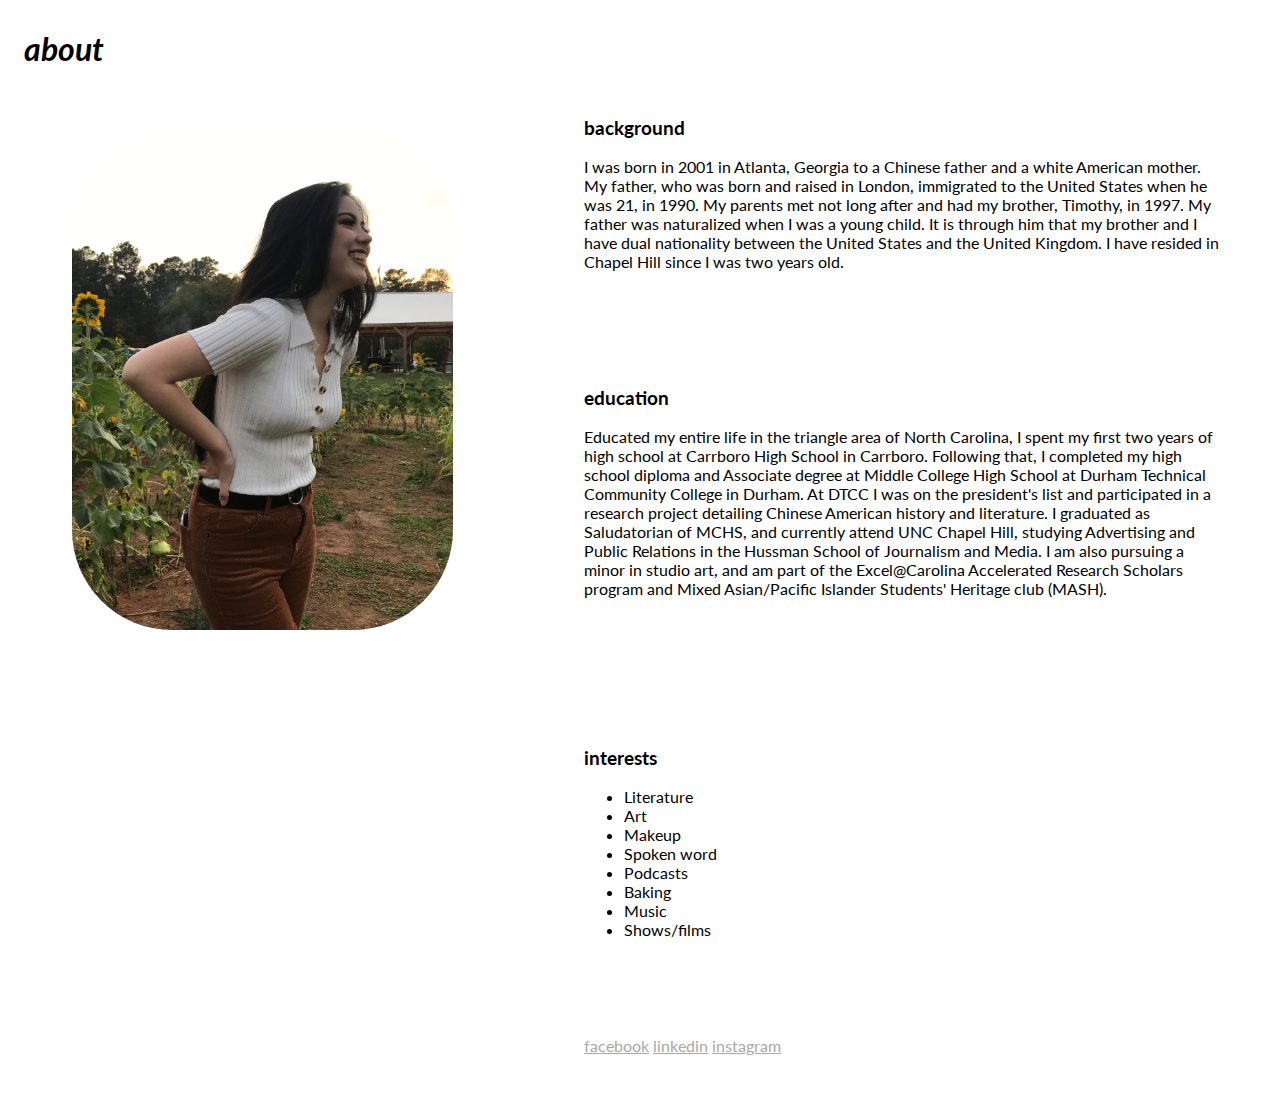
==== aboutme/index.html @ 5eb5057d "Add files via upload" ====
<!DOCTYPE html>
<html lang="en">

<head>
    <meta charset="UTF-8">
    <link rel="stylesheet" type="text/css" href="styles.css">
    <link href='https://fonts.googleapis.com/css?family=Lato:100italic' rel='stylesheet' type='text/css'>
    <link href='https://fonts.googleapis.com/css?family=Lato:300' rel='stylesheet' type='text/css'>
    <title>About</title>
</head>

<body>
    <header>
        <h1>about</h1>
    </header>
    <br>
    <div class="image">
        <img src="IMG_87192.JPG" alt="Photo of Abigail Leow." height="500">
    </div>
    <div class="background">
        <h3>background</h3>
        <p>I was born in 2001 in Atlanta, Georgia to a Chinese father and a white American mother. My father, who was born and raised in London, immigrated to the United States when he was 21, in 1990. My parents met not long after and had my brother, Timothy, in 1997. My father was naturalized when I was a young child. It is through him that my brother and I have dual nationality between the United States and the United Kingdom. I have resided in Chapel Hill since I was two years old.</p>
    </div>
    <div class="education">
        <h3>education</h3>
        <p>Educated my entire life in the triangle area of North Carolina, I spent my first two years of high school at Carrboro High School in Carrboro. Following that, I completed my high school diploma and Associate degree at Middle College High School at Durham Technical Community College in Durham. At DTCC I was on the president's list and participated in a research project detailing Chinese American history and literature. I graduated as Saludatorian of MCHS, and currently attend UNC Chapel Hill, studying Advertising and Public Relations in the Hussman School of Journalism and Media. I am also pursuing a minor in studio art, and am part of the Excel@Carolina Accelerated Research Scholars program and Mixed Asian/Pacific Islander Students' Heritage club (MASH).</p>
    </div>
    <div class="interests">
        <h3>interests</h3>
        <ul>
            <li>Literature</li>
            <li>Art</li>
            <li>Makeup</li>
            <li>Spoken word</li>
            <li>Podcasts</li>
            <li>Baking</li>
            <li>Music</li>
            <li>Shows/films</li>
        </ul>
    </div>
    <footer>
        <a href="https://www.facebook.com/abigail.leow.7?ref=bookmarks">facebook</a>
        <a href="https://www.linkedin.com/in/abigail-leow-b4a585164/">linkedin</a>
        <a href="https://www.instagram.com/ldnroe/?hl=en">instagram</a></footer>
</body>

</html>
---- aboutme/styles.css ----
body {
    display: grid;
    grid-template-rows: 10vh 30vh 40vh 20vh;
    grid-template-columns: 45vw 50vw;
    grid-template-areas: "header header"
        "image background"
        "image education"
        "image interests";
    font-family: lato, sans-serif;
}

p {
    font-weight: 400;
}

header {
    grid-area: header;
    height: 1em;
    padding-left: 1em;
    font-style: italic;
}

.image {
    grid-area: image;
    max-width: 2em;
    padding-left: 4em;
    padding-top: 2em;
}

img {
    border-radius: 100px;
}

.background {
    grid-area: background;
}

.education {
    grid-area: education;
}

.interests {
    grid-area: interests;
}

footer {
    height: 2vh;
    padding-top: 8em;
    padding-bottom: 2em;
}

a:link {
    color: darkgray
}

a:hover {
    color: dimgray
}

a:visited {
    color: gray
}
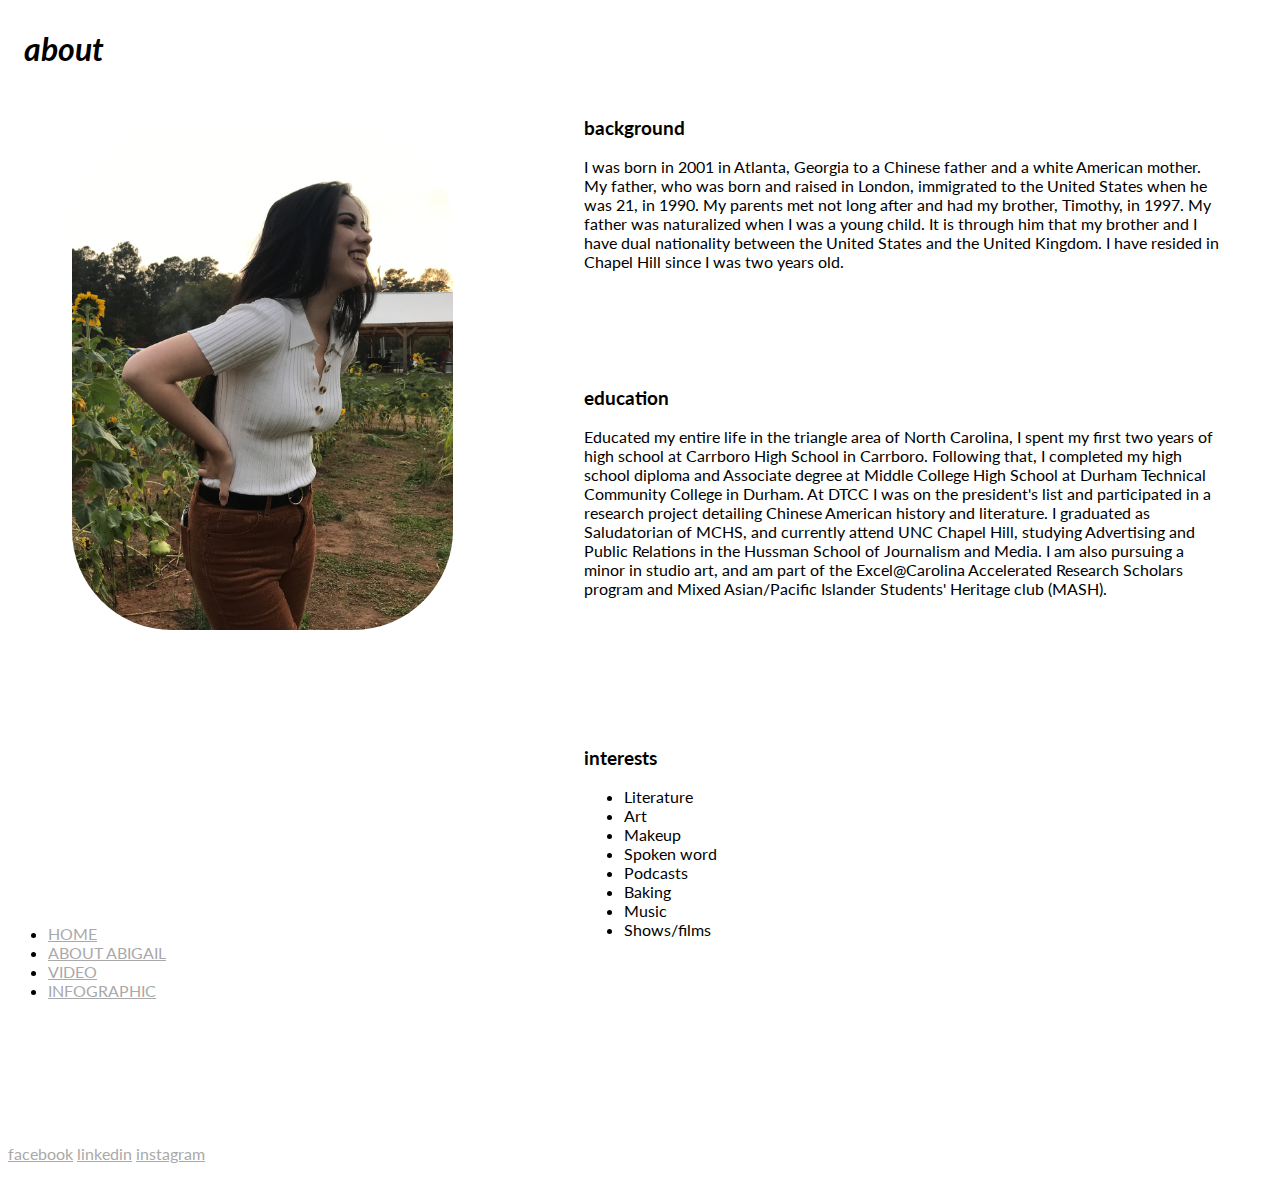
==== commit 4f04cb55: "Update index.html" ====
--- a/aboutme/index.html
+++ b/aboutme/index.html
@@ -10,6 +10,15 @@
 </head>
 
 <body>
+    <nav class="menubar">
+        <ul>
+            <li class="top"><a class="home" href="#">HOME</a></li>
+            <li class="top"><a class="about" href="https://arleow.github.io/aboutme/">ABOUT ABIGAIL</a></li>
+            <li class="top"><a class="project" href="#">VIDEO</a>
+            </li>
+            <li class="top"><a class="contact" href="#">INFOGRAPHIC</a></li>
+        </ul>
+    </nav>
     <header>
         <h1>about</h1>
     </header>
@@ -27,7 +36,7 @@
     </div>
     <div class="interests">
         <h3>interests</h3>
-        <ul>
+        <ul class="interestlist">
             <li>Literature</li>
             <li>Art</li>
             <li>Makeup</li>
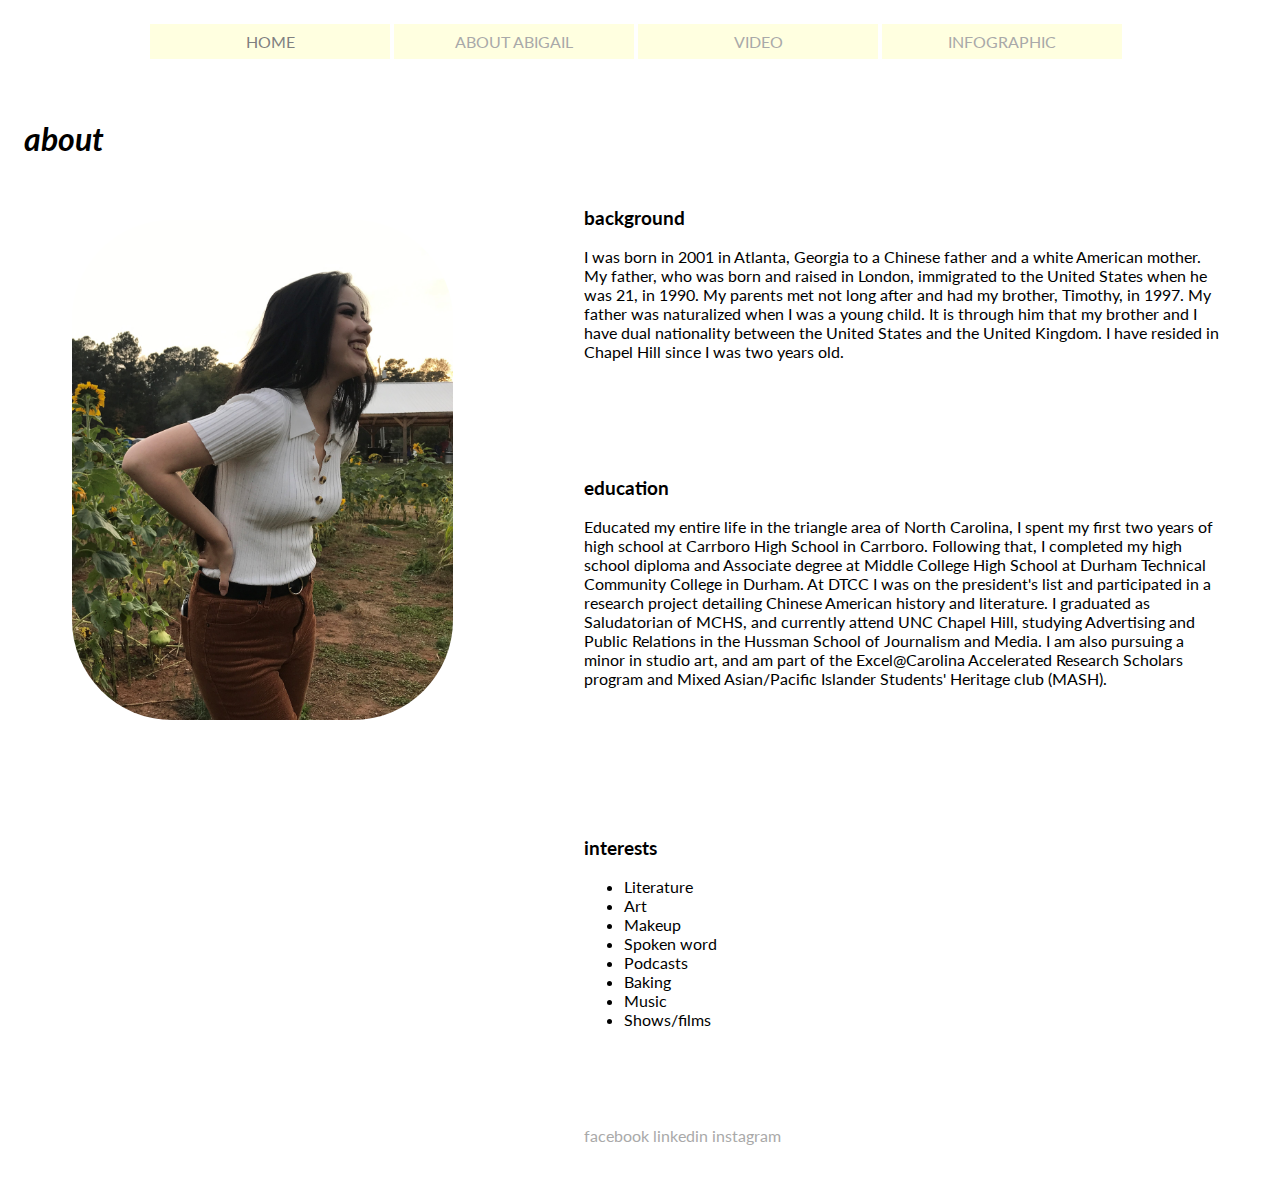
==== commit b1119b49: "Add files via upload" ====
--- a/aboutme/index.html
+++ b/aboutme/index.html
@@ -12,11 +12,11 @@
 <body>
     <nav class="menubar">
         <ul>
-            <li class="top"><a class="home" href="#">HOME</a></li>
+            <li class="top"><a class="home" href=""https://arleow.github.io/home/"">HOME</a></li>
             <li class="top"><a class="about" href="https://arleow.github.io/aboutme/">ABOUT ABIGAIL</a></li>
-            <li class="top"><a class="project" href="#">VIDEO</a>
+            <li class="top"><a class="project" href="https://arleow.github.io/video/">VIDEO</a>
             </li>
-            <li class="top"><a class="contact" href="#">INFOGRAPHIC</a></li>
+            <li class="top"><a class="contact" href="https://arleow.github.io/infographic/">INFOGRAPHIC</a></li>
         </ul>
     </nav>
     <header>
--- a/aboutme/styles.css
+++ b/aboutme/styles.css
@@ -1,8 +1,9 @@
 body {
     display: grid;
-    grid-template-rows: 10vh 30vh 40vh 20vh;
+    grid-template-rows: 10vh 10vh 30vh 40vh 20vh;
     grid-template-columns: 45vw 50vw;
-    grid-template-areas: "header header"
+    grid-template-areas: "menubar menubar"
+        "header header"
         "image background"
         "image education"
         "image interests";
@@ -50,13 +51,47 @@
 }
 
 a:link {
-    color: darkgray
+    color: darkgray;
+    text-decoration: none;
+    
 }
 
 a:hover {
-    color: dimgray
+    color: dimgray;
+    text-decoration: none;
 }
 
 a:visited {
-    color: gray
+    color: gray;
+    text-decoration: none;
 }
+
+ul {
+    list-style-type: none;
+}
+.interestlist {
+    list-style-type: disc; 
+}
+
+.menubar {
+    grid-area: menubar;
+    padding-bottom: 1.5em;
+    width: 100%;
+    text-align: center;
+    margin: 0;
+    margin-bottom: 0;
+    display: grid; 
+}
+.top {
+    display: inline-block;
+    width: 12em;
+    padding: .5em 1.5em;
+    cursor: pointer;
+    position: relative;
+    text-align: center;
+    font-size; 200%;
+    background-color: lightyellow;
+}
+.top:hover {
+    background-color: yellow;
+}
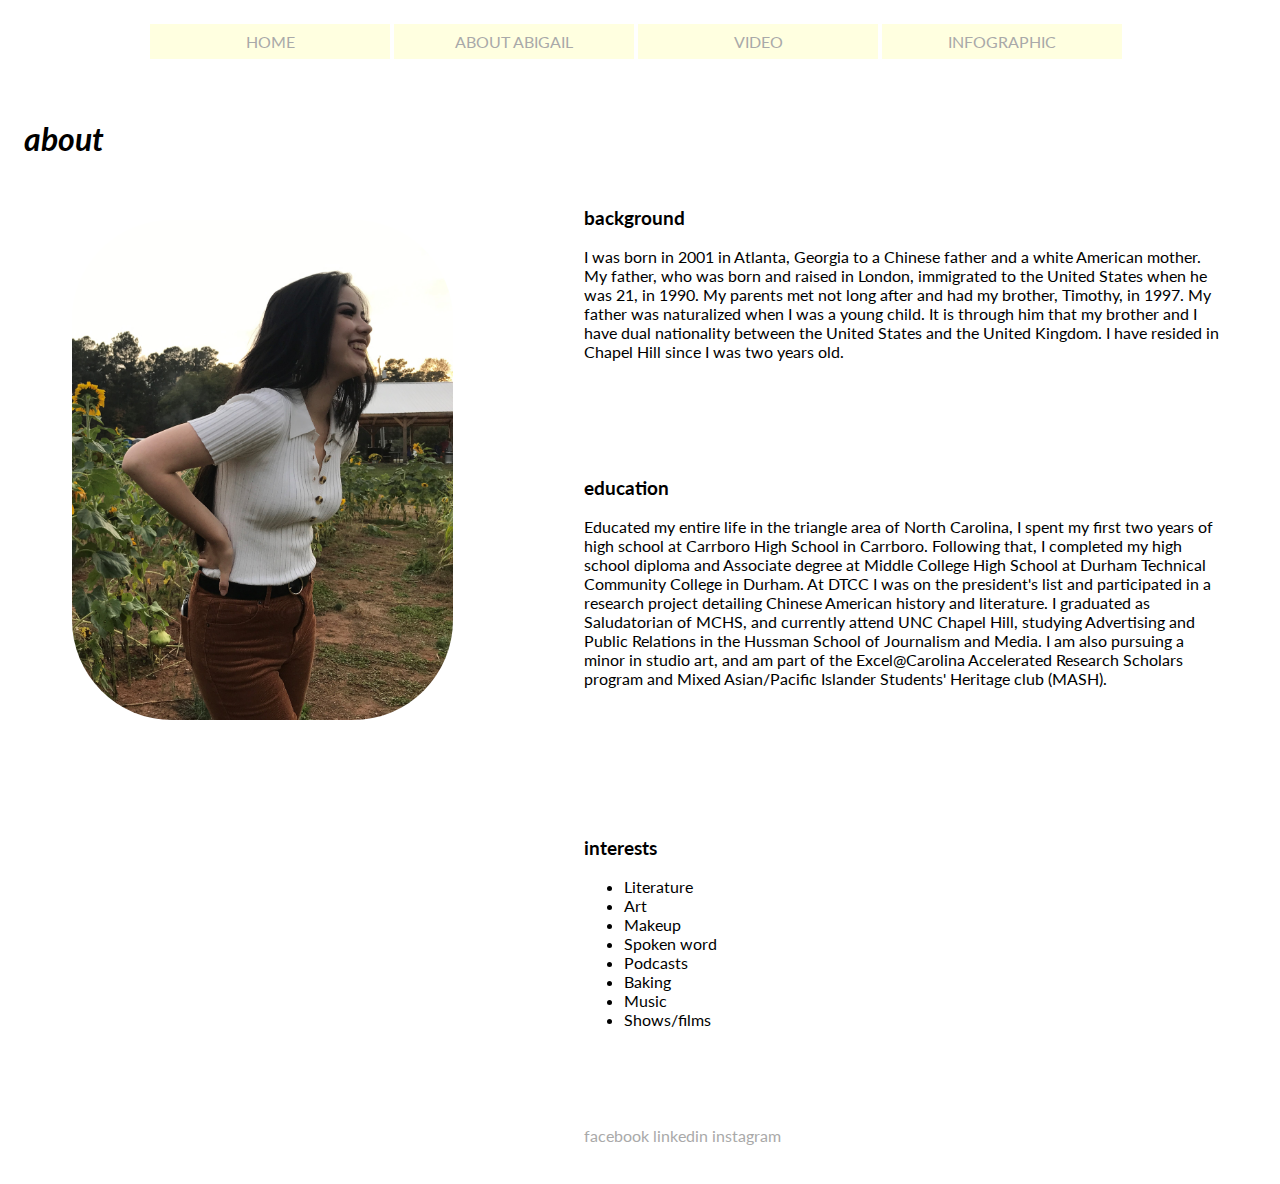
==== commit e511d296: "Add files via upload" ====
--- a/aboutme/index.html
+++ b/aboutme/index.html
@@ -12,8 +12,7 @@
 <body>
     <nav class="menubar">
         <ul>
-            <li class="top"><a class="home" href=""https://arleow.github.io/home/"">HOME</a></li>
-            <li class="top"><a class="about" href="https://arleow.github.io/aboutme/">ABOUT ABIGAIL</a></li>
+            <li class="top"><a class="home" href="https://arleow.github.io/home/">HOME </a> </li> <li class="top"><a class="about" href="https://arleow.github.io/aboutme/">ABOUT ABIGAIL</a></li>
             <li class="top"><a class="project" href="https://arleow.github.io/video/">VIDEO</a>
             </li>
             <li class="top"><a class="contact" href="https://arleow.github.io/infographic/">INFOGRAPHIC</a></li>
